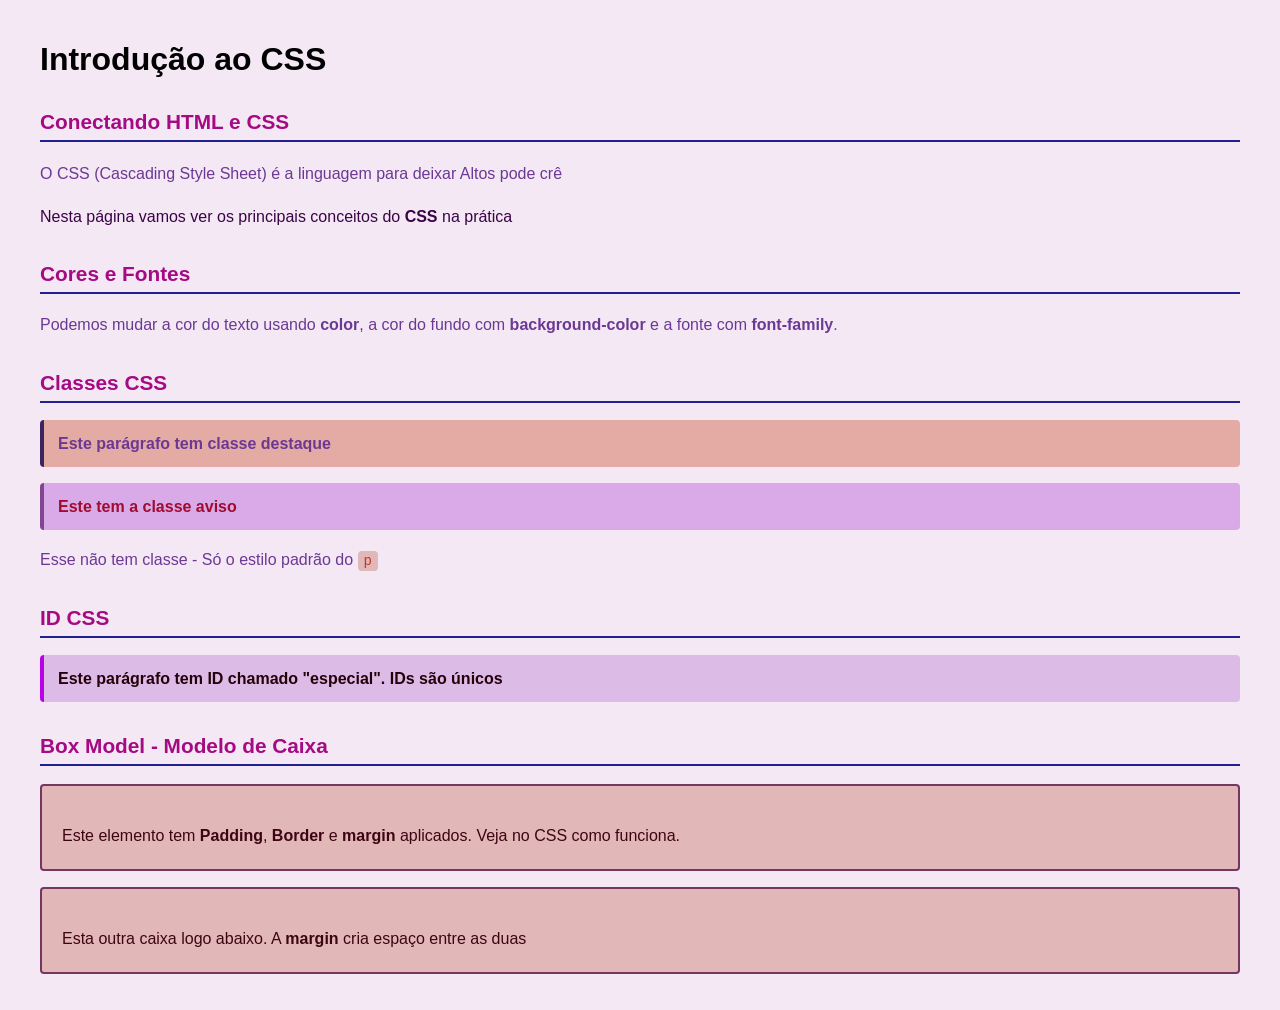
==== proxima.html @ a0820766 "#1- exemplos de CSS" ====
<!DOCTYPE html>
<html lang="pt-BR">
<head>
    <meta charset="UTF-8">
    <meta name="viewport" content="width=device-width, initial-scale=1.0">
    <link rel="stylesheet" href="outro.css">
    <title>Outra pagina</title>
</head>
<body>
    <h1>Introdução ao CSS</h1>
    <h2>Conectando HTML e CSS</h2>
    <p>O CSS (Cascading Style Sheet) é a linguagem para deixar Altos pode crê</p>
    <p class="pensando-emmim">Nesta página vamos ver os principais conceitos do <strong>CSS</strong> na prática</p>
    
    <h2>Cores e Fontes</h2>
    <p>Podemos mudar a cor do texto usando <strong>color</strong>, a cor do fundo com <strong>background-color</strong> e a fonte com <strong>font-family</strong>.</p>
   
    <h2>Classes CSS</h2>
    <p class="destaque"> Este parágrafo tem classe destaque</p>
    <p class="aviso">Este tem a classe aviso</p>
    <p > Esse não tem classe - Só o estilo padrão do <code>p</code></p>

    <h2>ID CSS</h2>
    <p id="especial">Este parágrafo tem ID chamado "especial". IDs são únicos</p>

    <h2>Box Model - Modelo de Caixa</h2>
    <div class="caixa-demo">
        <p>Este elemento tem <strong>Padding</strong>, <strong>Border</strong> e <strong>margin</strong> aplicados. Veja no CSS como funciona.</p>
    </div>

    <div class="caixa-demo">
        <p>Esta outra caixa logo abaixo. A <strong>margin</strong> cria espaço entre as duas</p>
    </div>




</body>
</html>
---- outro.css ----
body {
    font-family: Ariel, sans-serif;
    background-color: #f4e8f5;
    color: #000000;
    margin: 0;
    padding: 20px 40px;
}
h2 {
    color: #1a252f;
    font-size: 2rem;
}

h2 {
    color: rgb(165, 10, 131);
    font-size: 1.3rem;
    margin-top: 2rem;
    border-bottom: 2px solid rgb(32, 32, 145);
    padding-bottom: 6px;
}
p {
    color: rgb(107, 56, 148);
    line-height: 1.7;
    margin-bottom: 1rem
}

.pensando-emmim {
    color: rgb(58, 3, 70);
    line-height: 1.7;
    margin-bottom: 1rem
}

code {
    background-color: #e2b7b7;
    padding: 2px 6px;
    border-radius: 4px;
    font-family: 'Courier New', monospace;
    font-size: 0.88em;
    color: #c0392b;
}

.destaque {
    background-color: #e4aba4;
    border-left: 4px solid rgb(59, 36, 95);
    padding: 10px 14px;
    border-radius: 4px;
    font-weight: bold;
}

.aviso {
    background-color: #d9aae7;
    border-left: 4px solid rgb(131, 69, 146);
    padding: 10px 14px;
    border-radius: 4px;
    font-weight: bold;
    color: #a00c31;
}

#especial {
    background-color: #dcbce6;
    border-left: 4px solid rgb(185, 0, 231);
    padding: 10px 14px;
    border-radius: 4px;
    font-weight: bold;
    color: #24010a;
}

.caixa-demo {
    background-color: #e2b7b7;
    padding: 20px;
    border: 2px solid rgb(117, 55, 96);
    border-radius: 4px;
    margin-bottom: 16px;
}

.caixa-demo p {
    margin-bottom: 0;
    color: #3d0513;
}
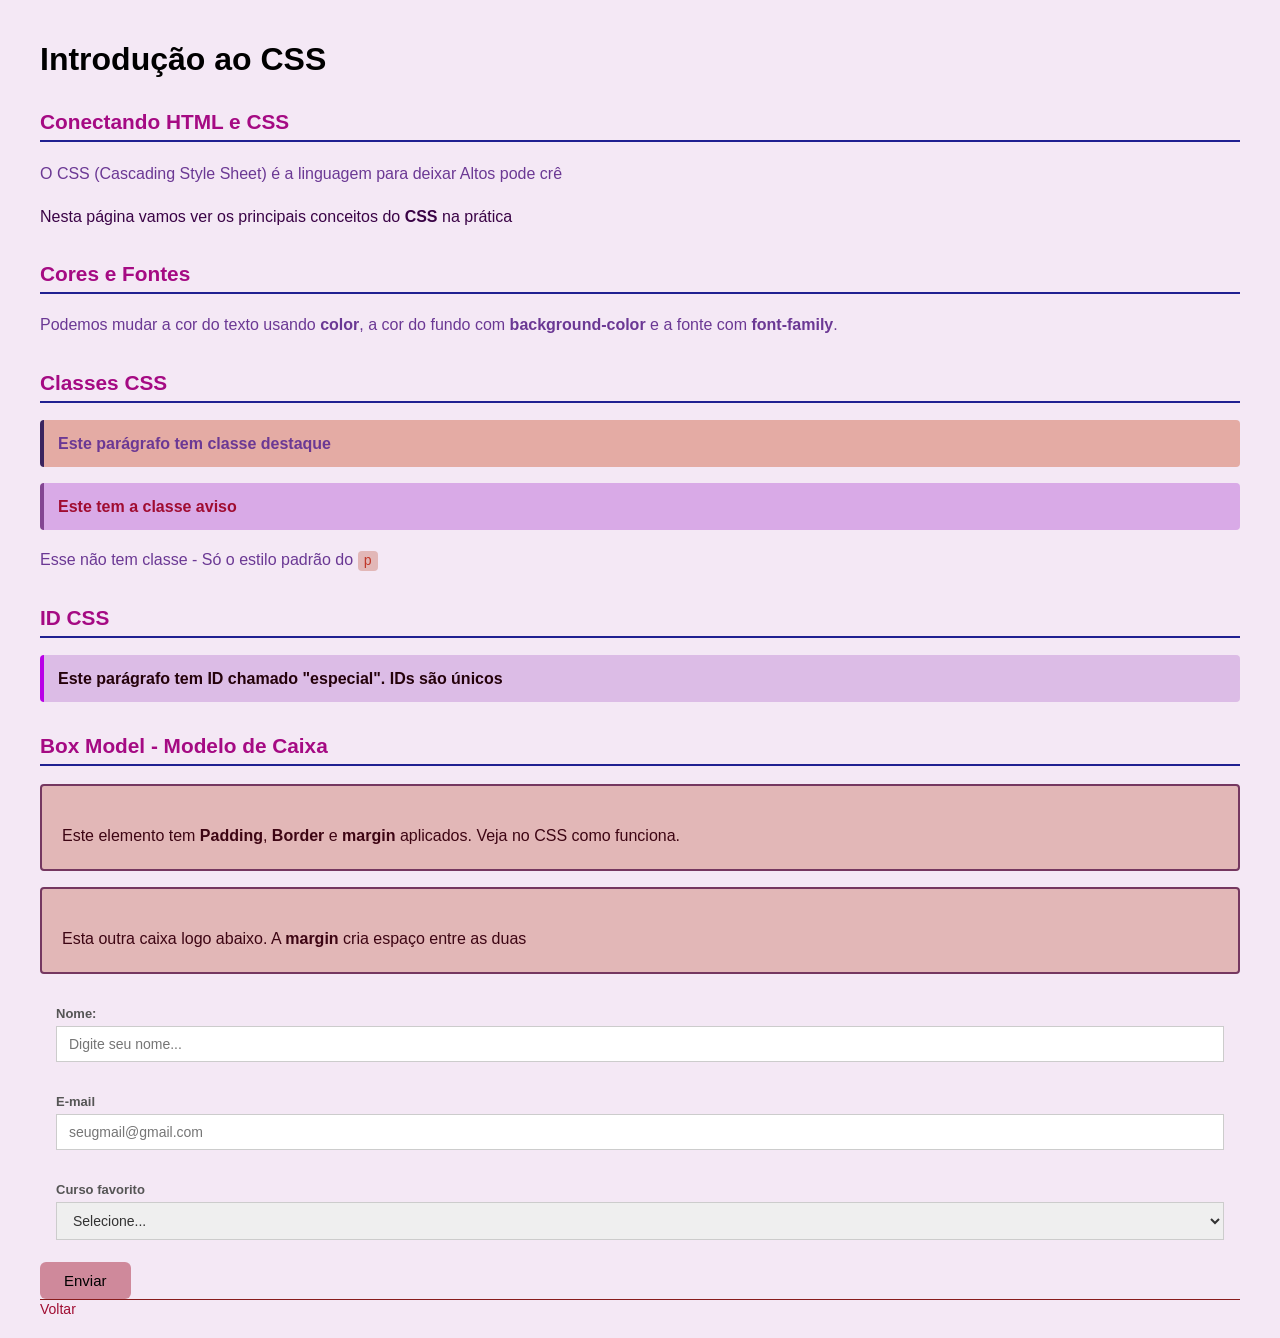
==== commit f74032b9: "#2-exemplo aula 08/05/26" ====
--- a/proxima.html
+++ b/proxima.html
@@ -32,8 +32,32 @@
         <p>Esta outra caixa logo abaixo. A <strong>margin</strong> cria espaço entre as duas</p>
     </div>
 
+    <form action="">
+        <div class="campo">
+        <label for="Nome">Nome:</label>
+        <input type="text" id="nome" name="Nome" placeholder="Digite seu nome...">
+        </div>
+        
+        <div class="campo">
+          <label for="email">E-mail</label>
+          <input type="text" placeholder="seugmail@gmail.com">
+        </div>
 
+        <div class="campo">
+          <label for="curso">Curso favorito</label>
+          <select name="curso" id="curso">
+            <option value="">Selecione...</option>
+            <option value="html">HTML</option>
+            <option value="css">CSS</option>
+            <option value="js">JavaScript</option>
+          </select>
+        </div>
+     <button type="submit" class="btn-enviar">Enviar</button>
+    </form>
 
+    <div class="nav-links">
+       <a href="./INDEX.HTML">Voltar</a>
+    </div>
 
 </body>
 </html>
--- a/outro.css
+++ b/outro.css
@@ -76,3 +76,63 @@
     margin-bottom: 0;
     color: #3d0513;
 }
+
+.campo {
+    padding: 16px;
+}
+
+.campo label {
+    display: block;
+    font-size: 13px;
+    font-weight: bold;
+    color: #555;
+    margin-bottom: 5px;
+}
+
+.campo input, .campo select {
+    width: 100%;
+    padding: 9px 12px;
+    border: 1px solid #ccc;
+    font-size: 14px;
+    color: #333;
+    box-sizing: border-box;
+
+}
+
+.campo input:focus, .campo select:focus {
+    border-color: #a00c31;
+    outline: none;
+
+}
+
+.btn-enviar {
+    padding: 10px 24px;
+    background-color: #cf899b;
+    color: #000000;
+    border: none;
+    border-radius: 6px;
+    font-size: 15px;
+    cursor: pointer;
+    margin-top: 6px;
+}
+
+.btn-enviar:hover {
+    background-color: #ae425d;
+ 
+}
+
+.nav-links {
+    margin-top: 3remm;
+    padding-top: 1remm;
+    border-top: 1px solid #871c1c;
+}
+
+.nav-links a {
+    color: #a00c31;
+    text-decoration: none;
+    font-size: 14px;
+}
+
+.nav-links a:hover {
+    text-decoration: underline;
+}
